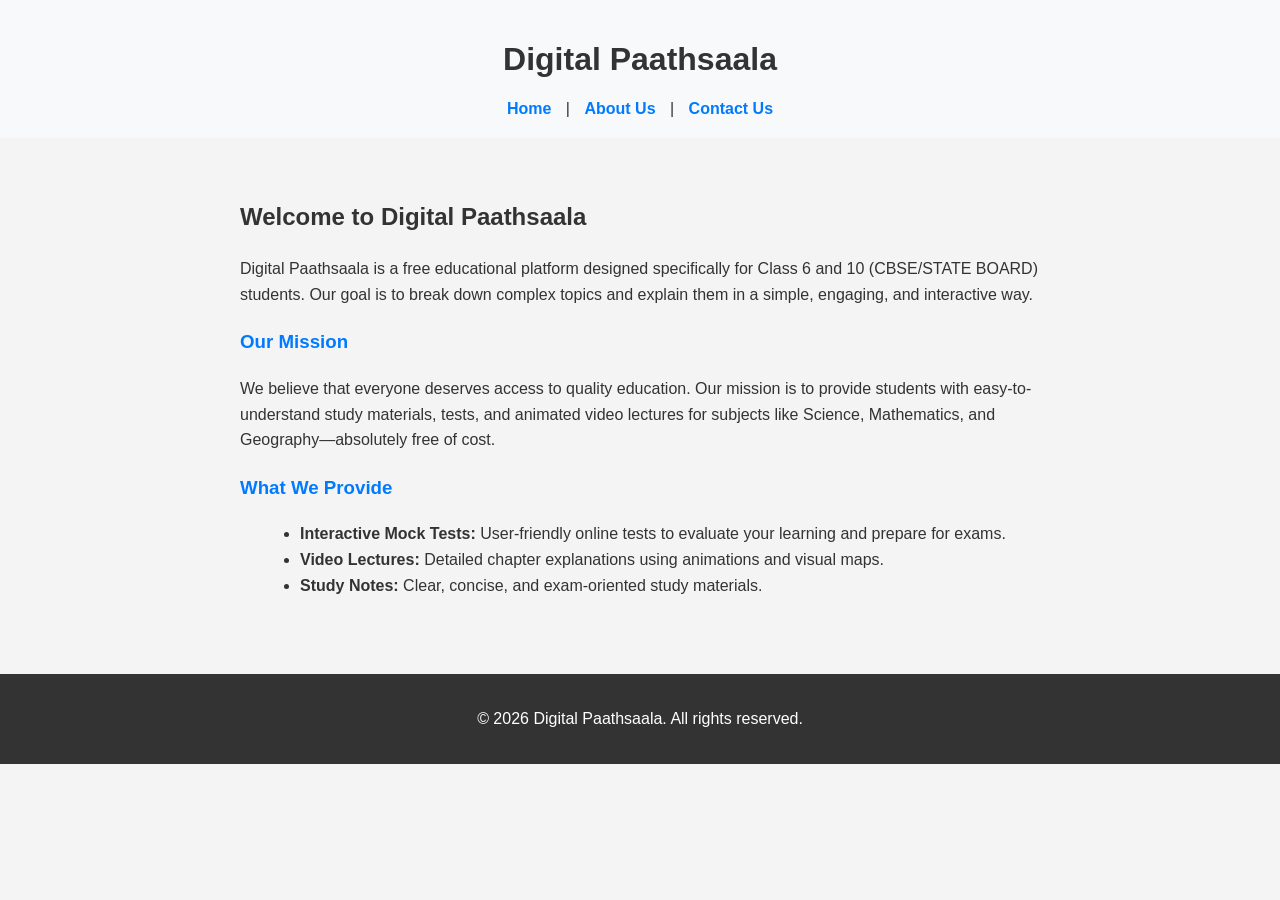
==== about.html @ 7ade3fa3 "new files" ====
<!DOCTYPE html>
<html lang="en">
<head>
    <meta charset="UTF-8">
    <meta name="viewport" content="width=device-width, initial-scale=1.0">
    <!-- SEO Meta Tags -->
    <title>About Us - Digital Paathsaala</title>
    <meta name="description" content="Learn more about Digital Paathsaala. Our mission is to provide the best free online education, mock tests, and notes for Class 6 and 10 students.">
    <meta name="keywords" content="About Digital Paathsaala, free education, NCERT, online classes">
    
    <!-- Link to your existing CSS -->
    <link rel="stylesheet" href="style.css">
    <meta name="theme-color" content="#007bff">
</head>
<body>

    <!-- Header & Navigation -->
    <header style="text-align: center; padding: 20px; background-color: #f8f9fa;">
        <h1>Digital Paathsaala</h1>
        <nav style="margin-top: 10px;">
            <a href="index.html" style="margin: 0 10px; text-decoration: none; color: #007bff; font-weight: bold;">Home</a> | 
            <a href="about.html" style="margin: 0 10px; text-decoration: none; color: #007bff; font-weight: bold;">About Us</a> | 
            <a href="contact.html" style="margin: 0 10px; text-decoration: none; color: #007bff; font-weight: bold;">Contact Us</a>
        </nav>
    </header>

    <!-- Main Content -->
    <main style="max-width: 800px; margin: 20px auto; padding: 20px; line-height: 1.6;">
        <section>
            <h2 style="color: #333;">Welcome to Digital Paathsaala</h2>
            <p>Digital Paathsaala is a free educational platform designed specifically for Class 6 and 10 (CBSE/STATE BOARD) students. Our goal is to break down complex topics and explain them in a simple, engaging, and interactive way.</p>
            
            <h3 style="color: #007bff; margin-top: 20px;">Our Mission</h3>
            <p>We believe that everyone deserves access to quality education. Our mission is to provide students with easy-to-understand study materials, tests, and animated video lectures for subjects like Science, Mathematics, and Geography—absolutely free of cost.</p>
            
            <h3 style="color: #007bff; margin-top: 20px;">What We Provide</h3>
            <ul style="margin-left: 20px;">
                <li><strong>Interactive Mock Tests:</strong> User-friendly online tests to evaluate your learning and prepare for exams.</li>
                <li><strong>Video Lectures:</strong> Detailed chapter explanations using animations and visual maps.</li>
                <li><strong>Study Notes:</strong> Clear, concise, and exam-oriented study materials.</li>
            </ul>
        </section>
    </main>

    <!-- Footer -->
    <footer style="text-align: center; padding: 20px; background-color: #333; color: white; margin-top: 40px;">
        <p>&copy; 2026 Digital Paathsaala. All rights reserved.</p>
    </footer>

</body>
</html>
---- style.css ----
:root { 
    --bg: #f4f4f4; 
    --text: #333; 
    --box-bg: #fff; 
}
body.dark-mode { 
    --bg: #121212; 
    --text: #f4f4f4; 
    --box-bg: #2a2a2a; 
}

body { 
    background-color: var(--bg); 
    color: var(--text); 
    font-family: 'Segoe UI', Tahoma, Geneva, Verdana, sans-serif; 
    font-size: 16px; 
    margin: 0; 
    padding: 0; 
    transition: 0.3s; 
}

/* Splash Screen */
#splash-screen {
    position: fixed; top: 0; left: 0; width: 100vw; height: 100vh;
    background-color: var(--bg); color: var(--text);
    display: flex; flex-direction: column; justify-content: center; align-items: center;
    z-index: 9999; transition: opacity 0.8s ease-out, visibility 0.8s ease-out;
}
#splash-screen.hidden-splash { opacity: 0; visibility: hidden; }
#splash-logo { width: 150px; height: auto; margin-bottom: 20px; animation: pulse 2s infinite; }
#splash-text { font-size: 2.5em; letter-spacing: 2px; text-transform: uppercase; font-weight: bold; margin-bottom: 5px; animation: fadeInOut 2s ease-in-out; }
#splash-tagline { font-size: 1.2em; letter-spacing: 3px; font-weight: 400; color: #ff9800; margin-top: 0; animation: fadeInOut 2.5s ease-in-out; }

@keyframes pulse { 0% { transform: scale(1); } 50% { transform: scale(1.1); } 100% { transform: scale(1); } }
@keyframes fadeInOut { 0% { opacity: 0; transform: translateY(20px); } 50% { opacity: 1; transform: translateY(0); } 100% { opacity: 1; transform: translateY(0); } }

/* Popup Overlay */
#promo-popup {
    position: fixed; top: 0; left: 0; width: 100vw; height: 100vh;
    background: rgba(122, 108, 108, 0.7); display: flex; justify-content: center; align-items: center; z-index: 10000;
}
.popup-content { position: relative; width: 80%; max-width: 500px; background: var(--box-bg); padding: 20px; border-radius: 10px; text-align: center; }
.popup-close-btn { position: absolute; top: -10px; right: -10px; background: #dc3545; color: white; border: none; border-radius: 50%; width: 30px; height: 30px; cursor: pointer; font-weight: bold; }

/* Menus and Modals */
.menu-container { position: absolute; top: 15px; left: 15px; z-index: 100; }
.menu-btn { background: #333; color: white; border: none; padding: 10px 15px; cursor: pointer; border-radius: 4px; }
.dropdown-content { display: none; background-color: var(--box-bg); box-shadow: 0px 8px 16px rgba(0,0,0,0.2); padding: 15px; border-radius: 5px; min-width: 220px; margin-top: 5px; }
.menu-container:hover .dropdown-content { display: block; }
.setting-item { cursor: pointer; margin: 10px 0; font-size: 0.9em; }

.dashboard { padding-top: 80px; text-align: center; }

/* NEW: Homepage Banner and Title Styles */
.banner-container {
    width: 90%;
    max-width: 1200px;
    margin: 0 auto 40px auto; 
    text-align: center;
}
#homepage-banner {
    width: 100%;
    height: auto;
    max-height: 250px;
    object-fit: cover;
    border-radius: 12px;
    box-shadow: 0 4px 15px rgba(0,0,0,0.1);
}
#homepage-title {
    font-size: 2.2em;
    color: #007bff;
    margin-top: 20px;
    letter-spacing: 1.5px;
    text-transform: uppercase;
}
body.dark-mode #homepage-title { color: #4dabf7; }

/* Homepage Grid Layout */
.homepage-grid {
    display: flex;
    flex-wrap: wrap;
    justify-content: center;
    gap: 25px;
    padding: 0 20px;
    max-width: 1200px;
    margin: 0 auto;
}

.category-box { 
    padding: 25px; 
    border-radius: 12px; 
    background-color: #f2f3ef; 
    width: 100%;
    max-width: 350px;
    box-shadow: 0 4px 10px rgba(192, 30, 30, 0.945);
    display: flex;
    flex-direction: column;
    align-items: center;
    transition: transform 0.2s;
}
.category-box:hover { transform: translateY(-5px); }

/* Image settings for the cards */
.category-img {
    width: 100%;
    max-width: 180px;
    height: auto;
    margin-bottom: 15px;
    border-radius: 8px;
    object-fit: cover;
}

.top-nav-btn { background-color: #ff9800; color: white; border: none; padding: 12px 20px; margin-top: 15px; border-radius: 5px; font-weight: bold; cursor: pointer; transition: 0.2s; width: 80%; }
.top-nav-btn:hover { filter: brightness(1.1); }
.vertical-slot { display: block; width: 60%; margin: 10px auto; font-size: 1.1em; }

.class-slot { display: inline-block; padding: 10px 20px; margin: 8px; background-color: #007bff; color: white; border-radius: 5px; cursor: pointer; transition: 0.2s; }
.class-slot:hover { background-color: #0056b3; }

.hidden { display: none !important; }
.modal { background: var(--box-bg); padding: 30px; border-radius: 12px; margin: 80px auto; width: 60%; box-shadow: 0 8px 25px rgba(0,0,0,0.15); text-align: center; }
input:not([type="radio"]) { display: block; width: 90%; margin: 12px auto; padding: 12px; border: 1px solid #ccc; border-radius: 6px; }
button { padding: 10px 15px; cursor: pointer; color: white; border: none; border-radius: 4px; font-weight: bold; transition: 0.2s; }
button:hover { filter: brightness(1.1); }
.close-btn { background: #dc3545; margin-top: 10px; }
.timer-text { color: #dc3545; font-weight: bold; font-size: 1.4em; background: rgba(220, 53, 69, 0.1); display: inline-block; padding: 5px 15px; border-radius: 20px; margin-bottom: 20px; }
.owner-box { text-align: left; background: #eee; padding: 10px; border-radius: 5px; color: #000; }

/* Horizontal Slider Classes */
.slider-track { display: flex; transition: transform 0.4s ease-in-out; width: 100%; }
.question-card {
    min-width: 100%; box-sizing: border-box;
    background: var(--box-bg); border: 1px solid #e0e0e0; border-radius: 12px; padding: 20px;
    text-align: left; box-shadow: 0 2px 8px rgba(0,0,0,0.05);
}
body.dark-mode .question-card { border-color: #444; background: #333; }
.question-text { font-size: 1.15em; font-weight: 600; margin-top: 0; margin-bottom: 15px; color: var(--text); line-height: 1.4; }
.option-label { display: block; padding: 12px 15px; margin: 8px 0; border-radius: 8px; border: 1px solid #d1d5db; cursor: pointer; transition: all 0.2s; font-size: 1em; }
.option-label:hover { background-color: #f0f7ff; border-color: #007bff; }
body.dark-mode .option-label:hover { background-color: #444; border-color: #555; }
.option-label input { margin-right: 10px; transform: scale(1.2); }

.result-summary { font-size: 1.2em; margin-bottom: 20px; }
.review-box { margin: 15px auto; width: 90%; text-align: left; padding: 10px; border-radius: 5px; border: 1px solid #ccc; background: var(--box-bg); }
.correct-box summary { color: #28a745; font-weight: bold; cursor: pointer; }
.wrong-box summary { color: #dc3545; font-weight: bold; cursor: pointer; }
.review-box ul { padding-left: 20px; font-size: 0.9em; margin: 10px 0; line-height: 1.6; }
.history-item { border-bottom: 1px solid #ccc; padding: 10px 0; margin-bottom: 10px; }

/* --- CHAPTER SELECTION BUTTONS (Mobile & PC Friendly) --- */
.chapter-btn {
    background-color: #ffffff; /* White background jisse text clear dikhe */
    color: #333333; /* Dark grey text for high contrast */
    border: 2px solid #007bff; /* Blue outline */
    border-radius: 8px; /* Gol kinare */
    padding: 16px 20px; /* Mobile par touch karne ke liye bada size */
    margin-bottom: 12px;
    font-size: 16px;
    font-weight: bold;
    cursor: pointer;
    width: 100%; /* Mobile screen ke hisaab se khud adjust hoga */
    box-shadow: 0 4px 6px rgba(0,0,0,0.05); /* Halki si shadow 3D look ke liye */
    transition: all 0.3s ease; /* Hover karne par smooth effect */
    text-align: left; /* Text left me rahega padhne me aasan */
}

/* Jab PC par mouse upar aayega ya mobile par touch karenge */
.chapter-btn:hover, .chapter-btn:active {
    background-color: #007bff; /* Background blue ho jayega */
    color: #ffffff; /* Text white ho jayega */
    box-shadow: 0 6px 12px rgba(0,0,0,0.15);
}

/* --- PDF VIEWER STYLES (Mobile & PC Friendly) --- */
.pdf-container {
    width: 100%;
    height: 75vh; /* PC aur Laptop ke liye height */
    border-radius: 8px;
    overflow: hidden;
    box-shadow: 0 4px 10px rgba(0,0,0,0.1);
    background-color: #f4f6f9; /* Jab tak PDF load na ho, ek light color dikhe */
}

/* Mobile screens ke liye special settings */
@media (max-width: 600px) {
    .pdf-container {
        height: 85vh; /* Mobile par PDF ko aur zyada height milegi */
        border-radius: 4px; /* Mobile par kinare thode kam gol honge */
    }
    #pdf-title {
        font-size: 1.2rem; /* Mobile par title ka size adjust ho jayega */
        margin-bottom: 10px;
    }
}
/* === RESPONSIVE VIDEO VIEWER === */
.video-wrapper {
    position: relative;
    width: 100%;
    aspect-ratio: 16 / 9; /* यह वीडियो को हर स्क्रीन पर परफेक्ट YouTube साइज़ में रखेगा */
    border-radius: 8px;
    overflow: hidden;
    box-shadow: 0 4px 10px rgba(0,0,0,0.1);
    margin-top: 15px;
    background-color: #000;
}

.video-wrapper iframe {
    position: absolute;
    top: 0;
    left: 0;
    width: 100%;
    height: 100%;
    border: none;
}

/* === VIDEO CHAPTER BUTTON (YouTube Style) === */
.video-chapter-btn {
    display: flex;
    justify-content: space-between; /* Text left side,video logo right side  */
    align-items: center;
    background-color: #ffffff;
    color: #333333;
    border: 2px solid #ff0000; /* YouTube Red Border */
    border-radius: 8px;
    padding: 14px 20px;
    margin-bottom: 12px;
    font-size: 16px;
    font-weight: bold;
    cursor: pointer;
    width: 100%;
    box-shadow: 0 4px 6px rgba(0,0,0,0.05);
    transition: all 0.3s ease;
}

.video-chapter-btn:hover {
    background-color: #ff0000;
    color: #ffffff;
}

.yt-badge {
    color: #ff0000;
    font-size: 14px;
    display: flex;
    align-items: center;
    gap: 5px;
}

.video-chapter-btn:hover .yt-badge {
    color: #ffffff;
}
/* === MOBILE FIX: TITLE OVERLAP ISSUE === */
@media screen and (max-width: 768px) {
    /* Ye sirf Mobile (768px se kam width) par chalega */
    .view-section {
        /* Menu aur Back button ki height ke barabar ka gap de rahe hain */
        padding-top: 70px !important; 
    }
    
    /* Titles ko aur clear dikhane ke liye thoda extra margin */
    .view-section h2, 
    #video-title, 
    #playing-video-title {
        margin-top: 15px !important;
        line-height: 1.4; /* Line ke beech thoda gap taaki text mix na ho */
    }
}
/* === 100% RESPONSIVE GRID (PC & MOBILE OVERLAP FIX) === */

.homepage-grid { 
    display: grid !important;
    grid-template-columns: repeat(3, 1fr) !important; /* PC: 3 boxes per row */
    gap: 25px !important; /* Box ke beech ka gap thoda badhaya taaki wo chipke nahi */
    width: 100% !important;
    max-width: 1000px !important; /* Container ko 1200px se 1000px kiya jisse box ka size thoda kam ho gaya */
    margin: 0 auto !important;
    padding: 20px !important; /* Kinaron se jagah chhodne ke liye */
    box-sizing: border-box !important;
}

/* Box ko flexible banane ka asli logic */
.homepage-grid .category-box {
    width: 100% !important;
    min-width: 0 !important; /* Ye line overlap ko 100% rokegi */
    max-width: 300px !important; /* Box isse zyada bada nahi hoga */
    margin: 0 auto !important; 
    box-sizing: border-box !important; /* Padding ko bahar nahi nikalne dega */
    overflow: hidden !important;
}

/* Image ko box ke andar fix rakhne ke liye */
.homepage-grid .category-box img {
    max-width: 100% !important;
    height: auto !important;
    display: block !important;
    margin: 0 auto !important;
}

/* === MOBILE VIEW FIX === */
@media screen and (max-width: 768px) {
    .homepage-grid {
        grid-template-columns: repeat(2, 1fr) !important; /* Mobile: 2 boxes per row */
        gap: 12px !important; 
        padding: 10px !important;
    }
    
    .homepage-grid .category-box {
        padding: 12px 8px !important; 
        max-width: 100% !important; /* Mobile par width adjust karne ke liye */
    }
    
    .homepage-grid .category-box h3 {
        font-size: 14px !important; 
        margin: 8px 0 !important;
        white-space: normal !important; /* Text ko agli line mein bhejne ke liye */
        word-wrap: break-word !important;
    }
    
    .homepage-grid .category-box button {
        font-size: 12px !important; 
        padding: 8px 10px !important;
        width: 100% !important;
        box-sizing: border-box !important;
    }
}
/* PDF Fullscreen Button Styling */
#fullscreen-btn {
    position: absolute;
    bottom: 20px;
    right: 20px;
    background-color: #0056b3;
    color: white;
    border: none;
    padding: 10px 15px;
    font-size: 14px;
    font-weight: bold;
    border-radius: 8px;
    cursor: pointer;
    box-shadow: 0 4px 8px rgba(0,0,0,0.3);
    z-index: 1000;
}

#fullscreen-btn:hover {
    background-color: #003d82;
}
/* === CONTINUE LEARNING CARD === */
#continue-learning-section {
    width: 100%;
    max-width: 1000px;
    margin: 10px auto 20px auto;
    padding: 0 20px;
    box-sizing: border-box;
}

.continue-card {
    background: linear-gradient(135deg, #f0f7ff, #e0efff); /* Premium light blue gradient */
    border: 1px solid #cce0ff;
    border-radius: 12px;
    padding: 15px 20px;
    display: flex;
    justify-content: space-between;
    align-items: center;
    box-shadow: 0 4px 8px rgba(0, 50, 150, 0.05);
    cursor: pointer;
    transition: transform 0.2s, box-shadow 0.2s;
}

.continue-card:hover {
    transform: translateY(-2px);
    box-shadow: 0 6px 12px rgba(0, 50, 150, 0.1);
}

.continue-info h4 {
    margin: 0 0 5px 0;
    color: #0056b3;
    font-size: 13px;
    text-transform: uppercase;
    letter-spacing: 0.5px;
}

.continue-info p {
    margin: 0;
    font-size: 16px;
    font-weight: 700;
    color: #333;
}

.continue-btn {
    background-color: #0056b3;
    color: white;
    border: none;
    padding: 8px 16px;
    border-radius: 6px;
    font-size: 14px;
    font-weight: bold;
    cursor: pointer;
}

/* Mobile View Adjustments */
@media screen and (max-width: 768px) {
    .continue-card {
        flex-direction: column;
        align-items: flex-start;
        gap: 12px;
    }
    .continue-btn {
        width: 100%;
        text-align: center;
    }
}
/* --- NEW MULTI-STEP AUTH MODAL STYLES --- */
#auth-modal { border-radius: 16px; overflow: hidden; background: #fff; color: #333; }
.auth-header { position: relative; padding: 15px; text-align: center; border-bottom: 1px solid #eee; }
.auth-logo { width: 50px; height: 50px; border-radius: 50%; border: 1px solid #ccc; padding: 2px; }
.back-icon, .close-icon { position: absolute; top: 20px; background: none; border: none; font-size: 20px; cursor: pointer; color: #666; }
.back-icon { left: 15px; }
.close-icon { right: 15px; }

.auth-step { padding: 30px; }
.auth-step h2 { margin: 0 0 5px 0; font-size: 24px; text-align: center; }
.auth-sub { text-align: center; color: #777; font-size: 14px; margin-bottom: 25px; }

.input-group { margin-bottom: 15px; text-align: left; }
.input-group label { display: block; font-size: 13px; color: #333; margin-bottom: 5px; font-weight: 500; }
.input-group input { width: 100%; padding: 12px; border: 1px solid #ccc; border-radius: 8px; font-size: 15px; box-sizing: border-box; }
.input-group input:focus { border-color: #e91e63; outline: none; }
.input-hint { font-size: 11px; color: #888; margin-top: 5px; display: block; }

.auth-btn { width: 100%; padding: 14px; background-color: #e91e63; color: white; border: none; border-radius: 8px; font-size: 16px; font-weight: bold; cursor: pointer; margin-top: 10px; transition: 0.3s; }
.auth-btn:hover { background-color: #c2185b; }

.auth-switch, .auth-forgot { text-align: center; font-size: 14px; margin-top: 20px; color: #555; }
.auth-switch span, .auth-forgot { color: #e91e63; cursor: pointer; font-weight: bold; }

/* Login Methods (Image 3) */
.method-box { display: flex; align-items: center; border: 1px solid #eee; padding: 15px; border-radius: 12px; margin-bottom: 15px; cursor: pointer; transition: 0.2s; }
.method-box:hover { border-color: #ccc; background: #f9f9f9; }
.method-box .icon { font-size: 20px; margin-right: 15px; background: #f0f0f0; padding: 10px; border-radius: 8px; }
.method-text { flex-grow: 1; text-align: left; }
.method-text strong { display: block; font-size: 15px; }
.method-text span { font-size: 12px; color: #777; }
.method-box .arrow { font-size: 20px; color: #999; }

/* Signup Grid (Image 2) */
.signup-grid { display: grid; grid-template-columns: 1fr 1fr; gap: 10px; }
@media(max-width: 400px) { .signup-grid { grid-template-columns: 1fr; } .input-group[style*="grid-column"] { grid-column: span 1 !important; } }

/* Password Eye Icon */
.password-wrapper { position: relative; }
.eye-icon { position: absolute; right: 12px; top: 12px; cursor: pointer; color: #666; font-size: 18px; user-select: none; }

/* ==========================================
   TEST MODAL RE-DESIGN (PC & MOBILE RESPONSIVE)
   ========================================== */

/* Test aur Confirmation Modal ko wide (bada) karna */
#test-modal, #confirmation-modal {
    width: 95% !important;        /* PC par bhi lamba dikhega */
    max-width: 1200px !important; /* Limit taki screen se bahar na jaye */
    padding: 20px !important;
}

/* Question card ki design (Options ke liye) */
.question-card {
    width: 100%;
    /* PC ke liye default: Flex use karenge agar image hai toh */
    display: flex;
    flex-direction: column;
}

/* Options container - Text ke according lamba hoga */
.option-label {
    display: block;
    width: 100%;
    padding: 12px 15px;
    margin-bottom: 10px;
    background: #f8f9fa;
    border: 1px solid #ced4da;
    border-radius: 8px;
    cursor: pointer;
    font-size: 1.1em;
    height: auto;             /* Box sentence ke hisab se lamba hoga */
    min-height: 45px;
    line-height: 1.5;
    word-wrap: break-word;    /* Lamba sentence toot kar niche aayega */
    white-space: normal;
}

/* -------------------------------------
   PC / DESKTOP LAYOUT (Image Right Side)
   ------------------------------------- */
@media screen and (min-width: 768px) {
    /* Jab image aayegi toh ek nayi class lagegi jo split karegi */
    .question-card.has-image {
        flex-direction: row;        /* Left-Right layout */
        align-items: flex-start;
        gap: 30px;                  /* Beech mein gap */
    }

    .question-card.has-image .question-content {
        flex: 1;                    /* Left side (Questions/Options) 50% jagah lega */
    }

    .question-card.has-image img.test-image {
        flex: 1;                    /* Right side (Image) 50% jagah lega */
        max-width: 50%;
        max-height: 500px;
        object-fit: contain;        /* Image kate na */
        border: 2px solid #ddd;
        border-radius: 8px;
        box-shadow: 0 4px 8px rgba(0,0,0,0.1);
    }
}

/* -------------------------------------
   MOBILE LAYOUT (Image Top / Scroll Fix)
   ------------------------------------- */
@media screen and (max-width: 766px) {
    #test-modal, #confirmation-modal {
        width: 97% !important;      /* Mobile par corner tak faila hua */
        padding: 10px !important;
        margin-top: 5px;
    }

    .question-card.has-image {
        flex-direction: column-reverse;     /* Mobile par Image upar aur text niche */
    }

    .question-card.has-image img.test-image {
        max-width: 100%;
        margin-bottom: 15px;
    }

    .option-label {
        padding: 10px;
        font-size: 1rem;
    }
}
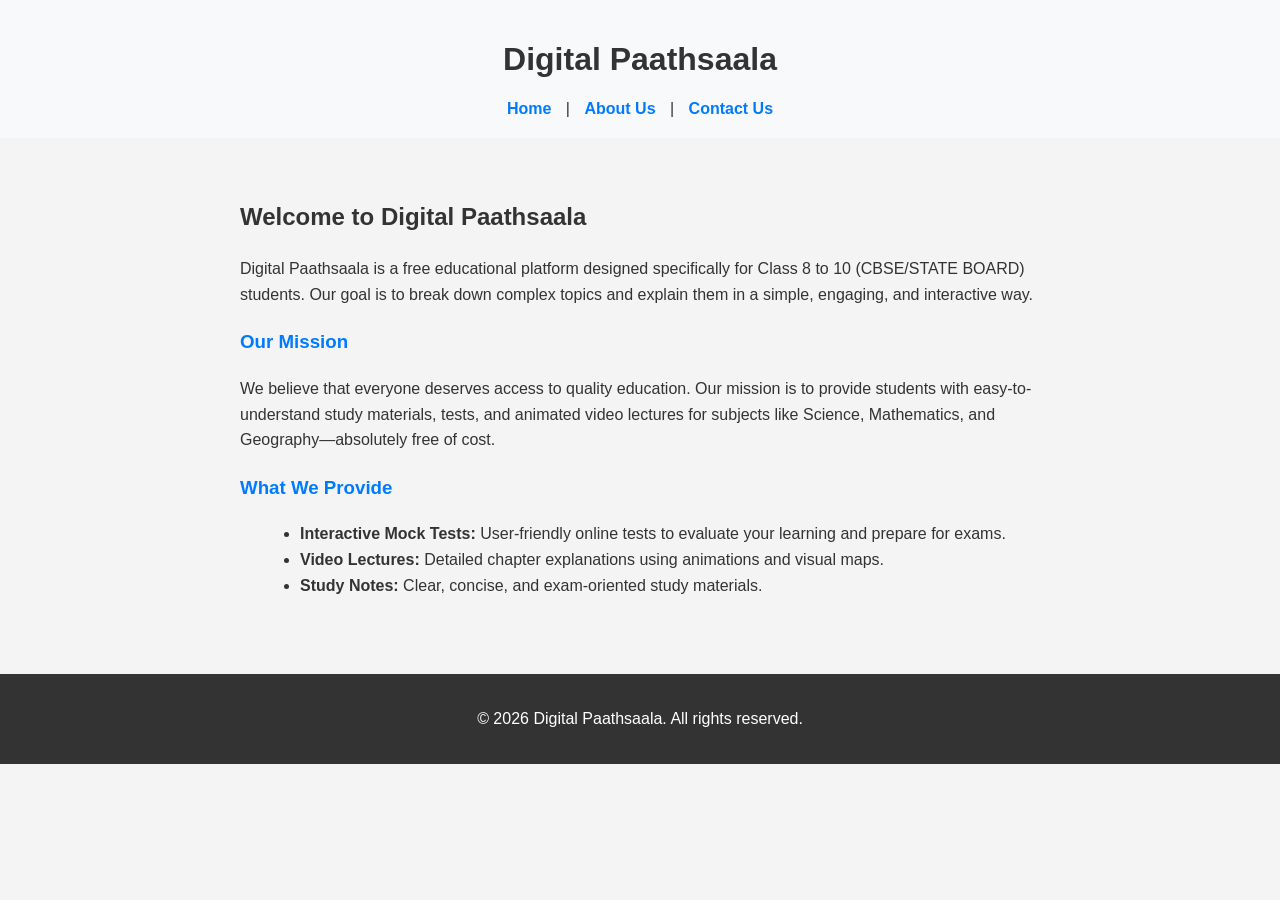
==== commit d81f4d03: "only class 8 to 10" ====
--- a/about.html
+++ b/about.html
@@ -5,7 +5,7 @@
     <meta name="viewport" content="width=device-width, initial-scale=1.0">
     <!-- SEO Meta Tags -->
     <title>About Us - Digital Paathsaala</title>
-    <meta name="description" content="Learn more about Digital Paathsaala. Our mission is to provide the best free online education, mock tests, and notes for Class 6 and 10 students.">
+    <meta name="description" content="Learn more about Digital Paathsaala. Our mission is to provide the best free online education, mock tests, and notes for Class 8 to 10 students.">
     <meta name="keywords" content="About Digital Paathsaala, free education, NCERT, online classes">
     
     <!-- Link to your existing CSS -->
@@ -28,7 +28,7 @@
     <main style="max-width: 800px; margin: 20px auto; padding: 20px; line-height: 1.6;">
         <section>
             <h2 style="color: #333;">Welcome to Digital Paathsaala</h2>
-            <p>Digital Paathsaala is a free educational platform designed specifically for Class 6 and 10 (CBSE/STATE BOARD) students. Our goal is to break down complex topics and explain them in a simple, engaging, and interactive way.</p>
+            <p>Digital Paathsaala is a free educational platform designed specifically for Class 8 to 10 (CBSE/STATE BOARD) students. Our goal is to break down complex topics and explain them in a simple, engaging, and interactive way.</p>
             
             <h3 style="color: #007bff; margin-top: 20px;">Our Mission</h3>
             <p>We believe that everyone deserves access to quality education. Our mission is to provide students with easy-to-understand study materials, tests, and animated video lectures for subjects like Science, Mathematics, and Geography—absolutely free of cost.</p>
